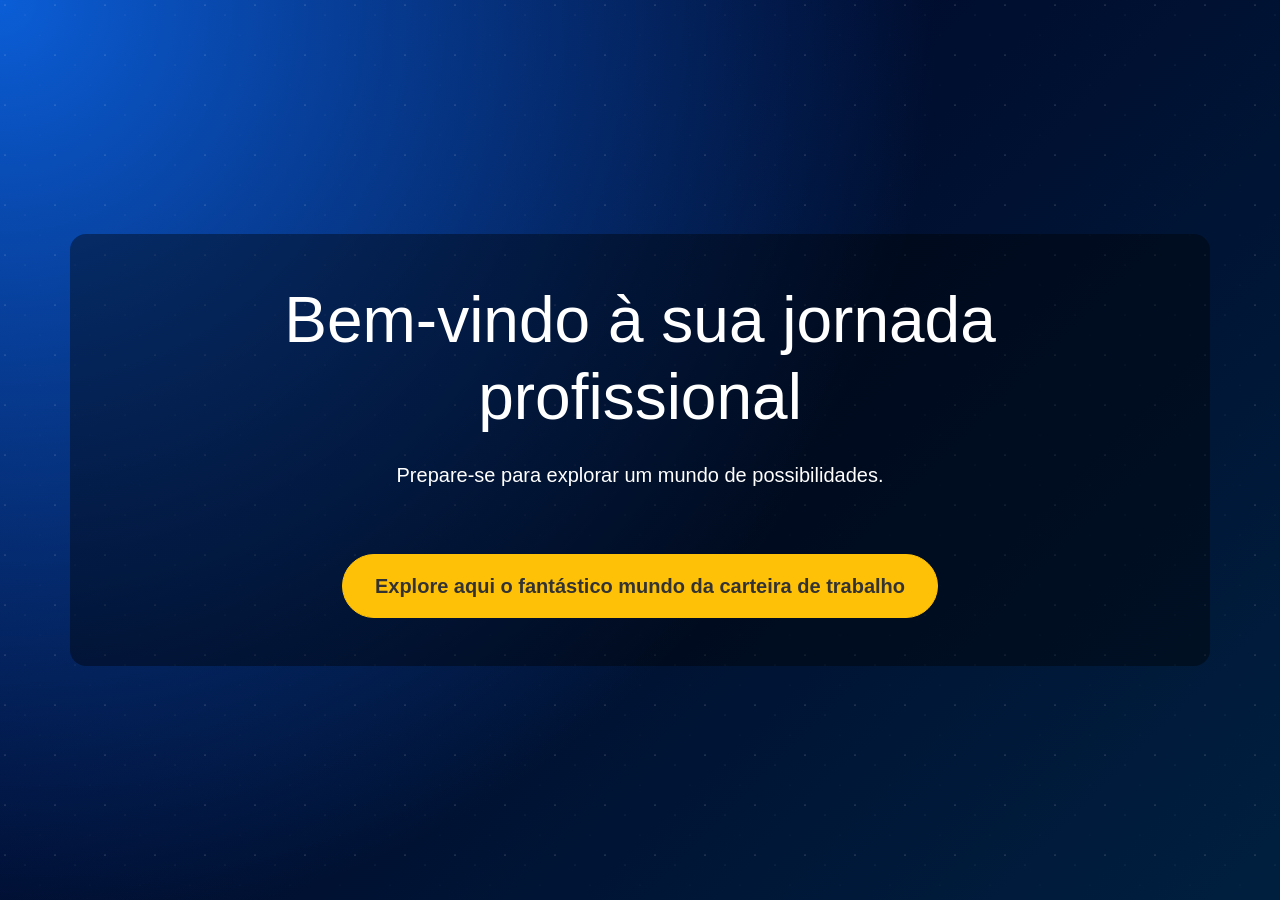
==== Home.html @ b714a63e "Primeiro commit: Site inicial" ====
<!DOCTYPE html>
<html lang="pt-br">
<head>
    <meta charset="UTF-8">
    <meta name="viewport" content="width=device-width, initial-scale=1.0">
    <title>Bem-vindo!</title>
    
    <link href="https://cdn.jsdelivr.net/npm/bootstrap@5.3.3/dist/css/bootstrap.min.css" rel="stylesheet">
    
    <link rel="stylesheet" href="assets/css/style2.css">
</head>
<body>

    <main class="d-flex align-items-center justify-content-center text-center">
        <div class="container text-white">
            <h1 class="display-3 mb-4">Bem-vindo à sua jornada profissional</h1>
            <p class="lead">Prepare-se para explorar um mundo de possibilidades.</p>
            
            <a href="index.html" class="btn btn-primary btn-lg mt-5">
                Explore aqui o fantástico mundo da carteira de trabalho
            </a>
        </div>
    </main>

</body>
</html>
---- assets/css/style2.css ----
:root {
    --primary-blue: #000022;
    --secondary-blue: #0b5ed7;
    --tertiary-blue: #001f3f;
    --btn-color: #ffc107;
    --btn-text-color: #333;
}

body {
    margin: 0;
    font-family: 'Arial', sans-serif;
    overflow: hidden;
}

main {
    height: 100vh;
    background: radial-gradient(circle at top left, var(--secondary-blue) 0%, transparent 60%), 
                linear-gradient(135deg, var(--primary-blue) 0%, var(--tertiary-blue) 100%);
    position: relative;
    z-index: 1;
}

/* Efeito de estrelas no fundo */
main::before {
    content: '';
    position: absolute;
    top: 0;
    left: 0;
    width: 100%;
    height: 100%;
    background: url('data:image/svg+xml;utf8,<svg xmlns="http://www.w3.org/2000/svg" width="100" height="100" viewBox="0 0 100 100"><circle cx="10" cy="10" r="1" fill="white" opacity="0.5"/><circle cx="50" cy="30" r="0.8" fill="white" opacity="0.3"/><circle cx="80" cy="70" r="0.6" fill="white" opacity="0.2"/></svg>');
    background-size: 50px 50px;
    z-index: -1;
    animation: moveStars 100s linear infinite;
}

@keyframes moveStars {
    from { background-position: 0 0; }
    to { background-position: 100% 100%; }
}

.container {
    background-color: rgba(0, 0, 0, 0.4);
    padding: 3rem;
    border-radius: 1rem;
}

h1 {
    font-size: 3rem;
    font-weight: bold;
}

.btn-primary {
    background-color: var(--btn-color);
    border-color: var(--btn-color);
    color: var(--btn-text-color);
    font-weight: bold;
    padding: 1rem 2rem;
    border-radius: 50px;
    transition: transform 0.3s ease-in-out;
}

.btn-primary:hover {
    background-color: #e0a800;
    border-color: #e0a800;
    transform: scale(1.05);
}
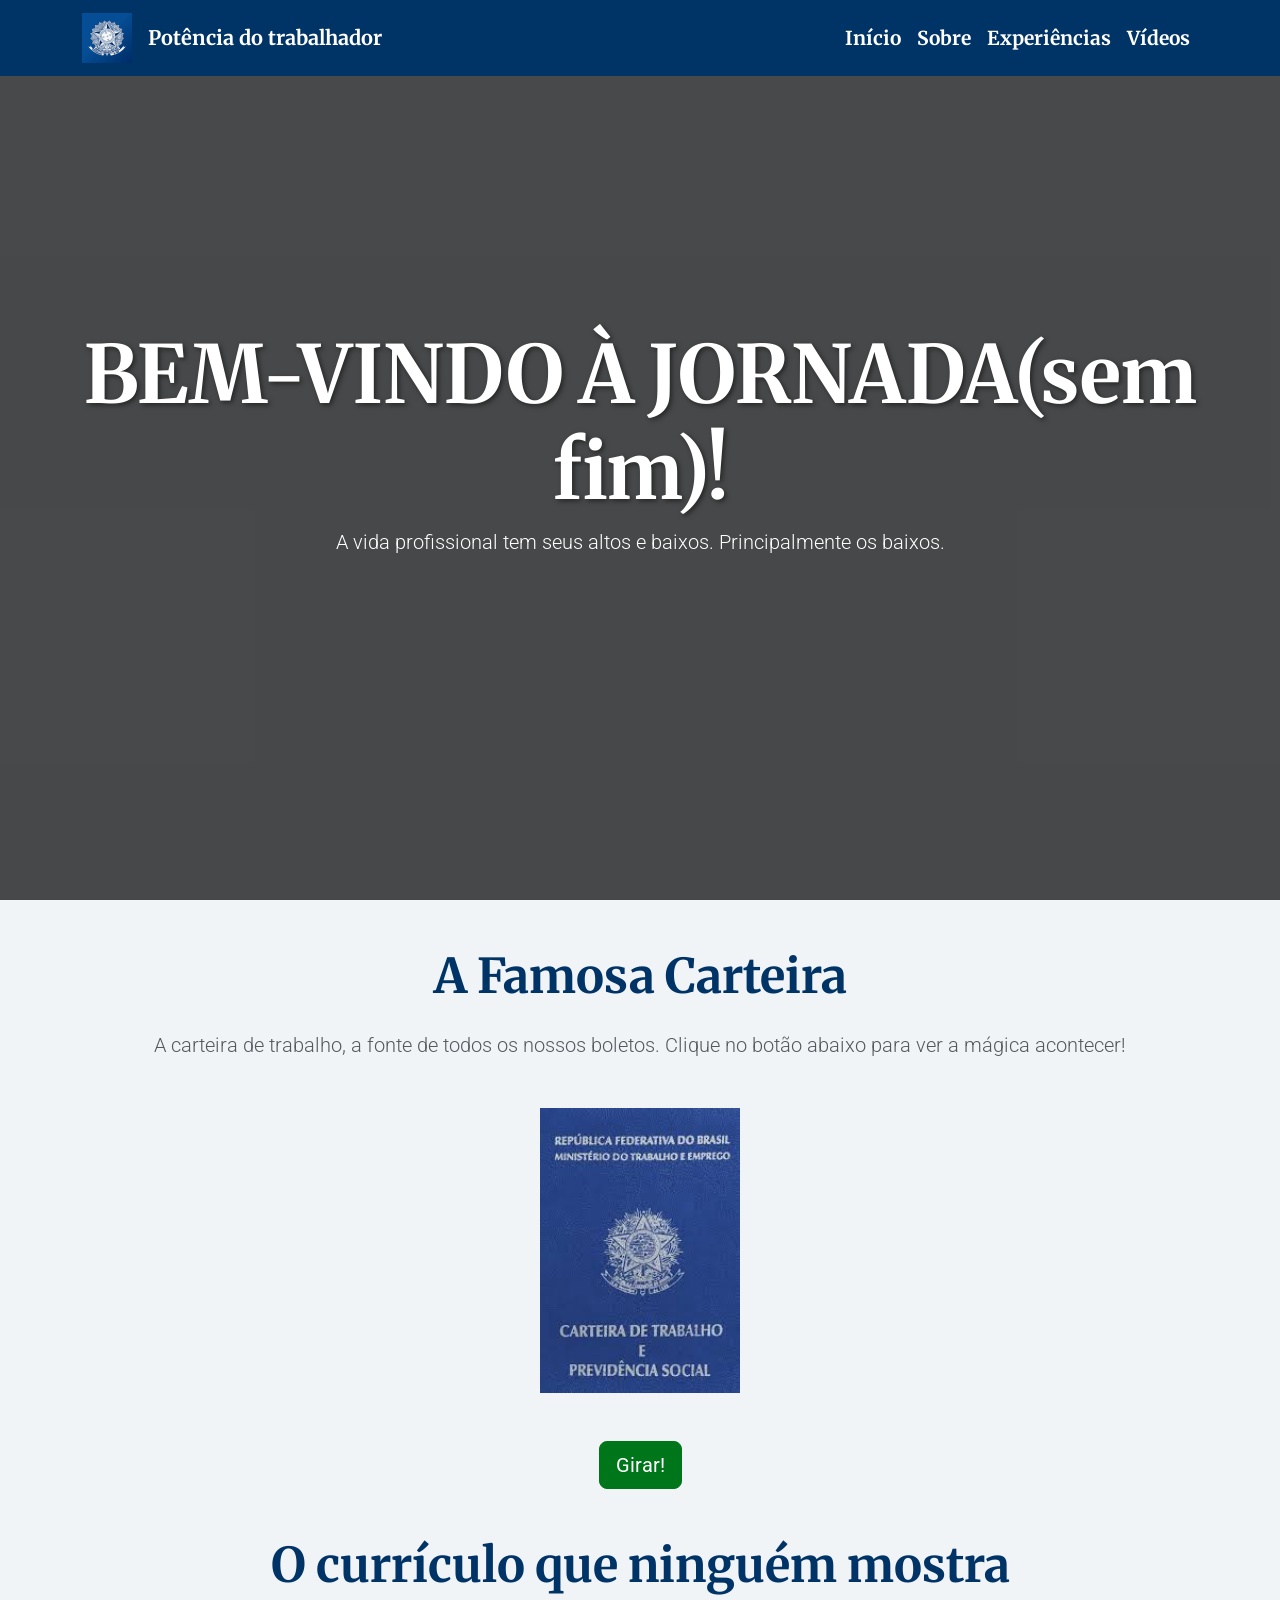
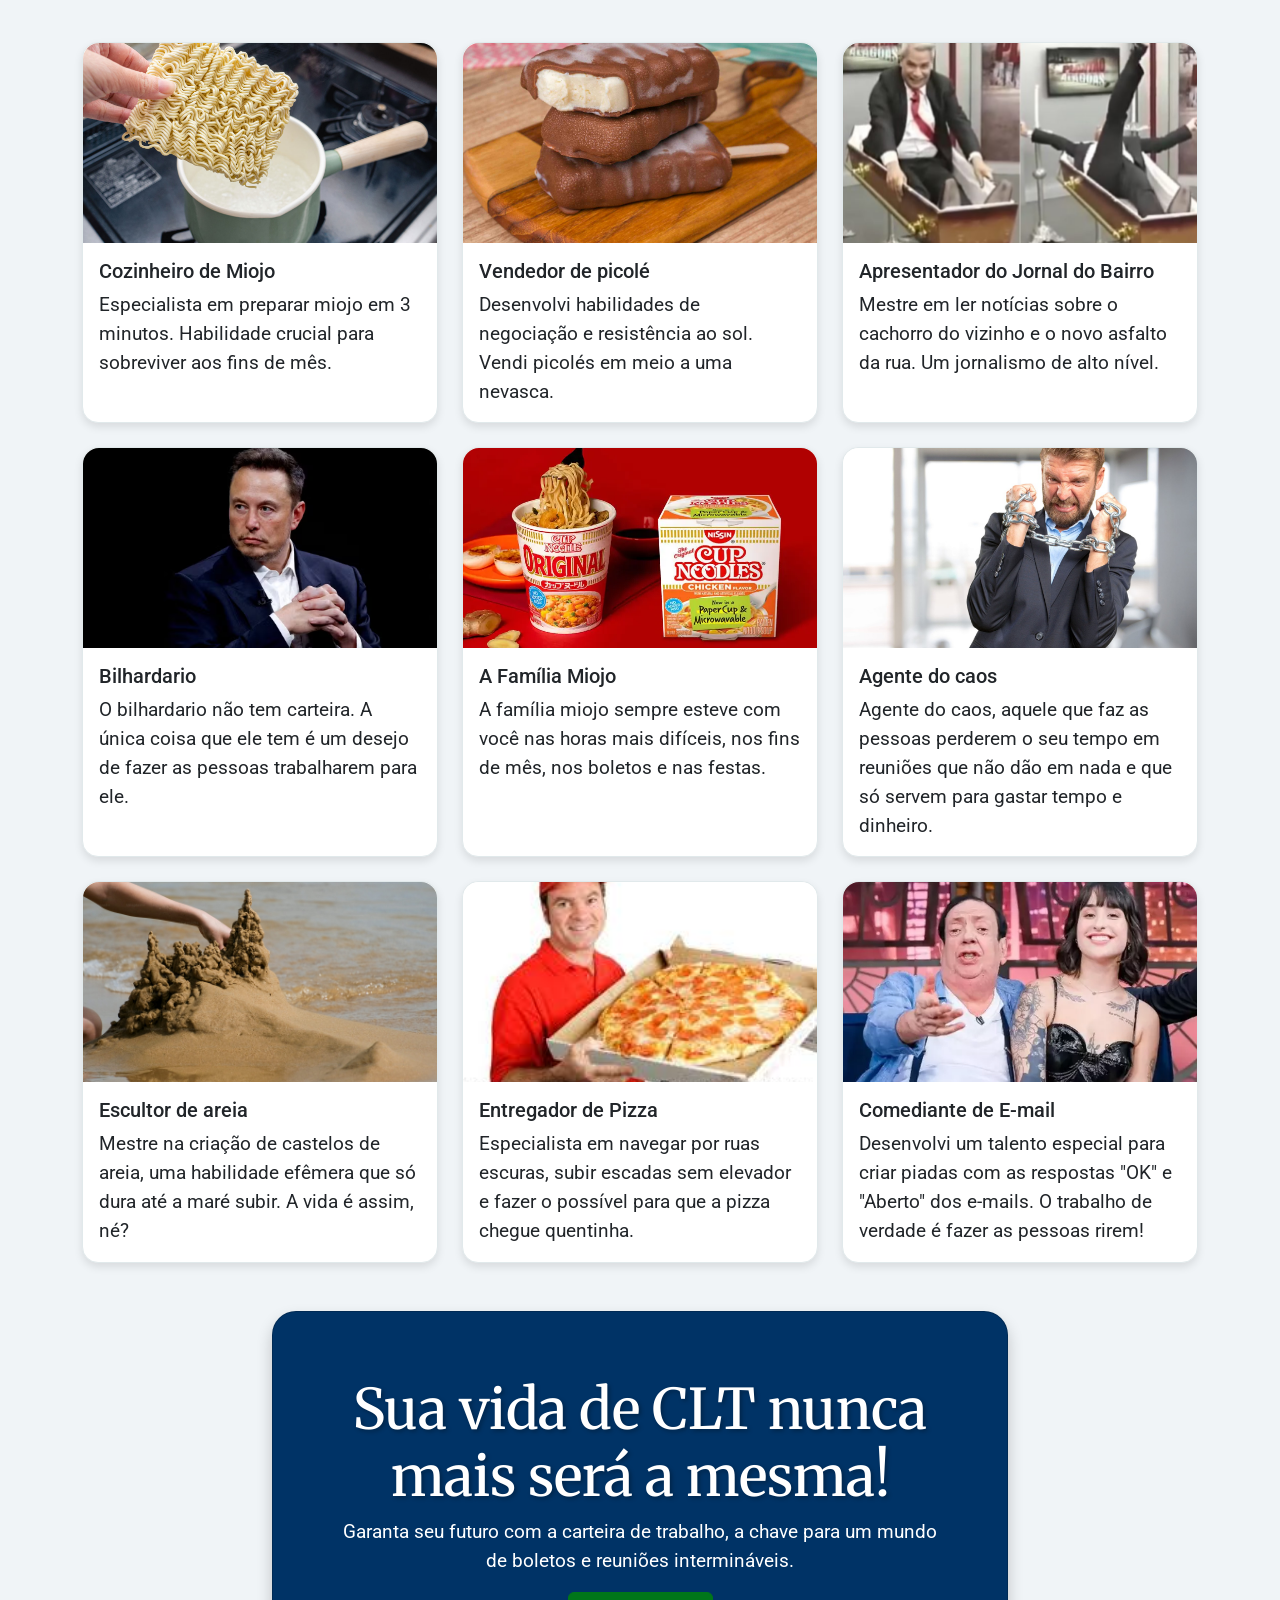
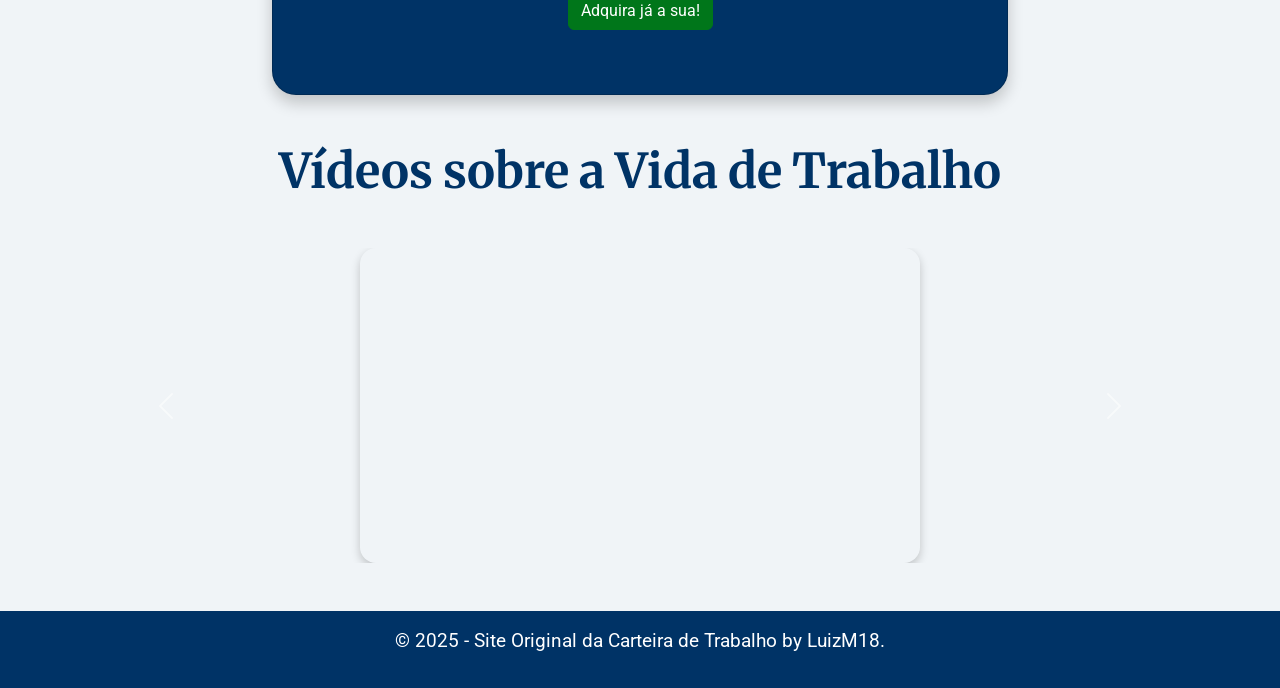
==== commit eca44217: "Alteração na ordem dos arquivos" ====
--- a/Home.html
+++ b/Home.html
@@ -3,24 +3,202 @@
 <head>
     <meta charset="UTF-8">
     <meta name="viewport" content="width=device-width, initial-scale=1.0">
-    <title>Bem-vindo!</title>
-    
+    <title>A lendária... CLT</title>
+
+    <link rel="icon" type="image/x-icon" href="assets/img/favicon.ico">
+
     <link href="https://cdn.jsdelivr.net/npm/bootstrap@5.3.3/dist/css/bootstrap.min.css" rel="stylesheet">
-    
-    <link rel="stylesheet" href="assets/css/style2.css">
+
+    <link rel="preconnect" href="https://fonts.googleapis.com">
+    <link rel="preconnect" href="https://fonts.gstatic.com" crossorigin>
+    <link href="https://fonts.googleapis.com/css2?family=Merriweather:wght@400;700&family=Roboto:wght@400;700&display=swap" rel="stylesheet">
+
+    <link rel="stylesheet" href="assets/css/style.css">
 </head>
 <body>
 
-    <main class="d-flex align-items-center justify-content-center text-center">
+    <nav class="navbar navbar-expand-lg navbar-dark fixed-top">
+        <div class="container">
+            <img src="assets/img/favicon.ico" alt="Icone carteira de trabalho" class="navbar-brand" width="50" height="auto" margin="20px">
+            <a class="navbar-brand" href="#">Potência do trabalhador</a>
+            <button class="navbar-toggler" type="button" data-bs-toggle="collapse" data-bs-target="#navbarNav" aria-controls="navbarNav" aria-expanded="false" aria-label="Toggle navigation">
+                <span class="navbar-toggler-icon"></span>
+            </button>
+            <div class="collapse navbar-collapse" id="navbarNav">
+                <ul class="navbar-nav ms-auto">
+                    <li class="nav-item">
+                        <a class="nav-link" aria-current="page" href="#hero">Início</a>
+                    </li>
+                    <li class="nav-item">
+                        <a class="nav-link" href="#about">Sobre</a>
+                    </li>
+                    <li class="nav-item">
+                        <a class="nav-link" href="#cards">Experiências</a>
+                    </li>
+                    <li class="nav-item">
+                        <a class="nav-link" href="#videos">Vídeos</a>
+                    </li>
+                </ul>
+            </div>
+        </div>
+    </nav>
+
+    <header id="hero" class="d-flex align-items-center justify-content-center text-center p-5">
         <div class="container text-white">
-            <h1 class="display-3 mb-4">Bem-vindo à sua jornada profissional</h1>
-            <p class="lead">Prepare-se para explorar um mundo de possibilidades.</p>
-            
-            <a href="index.html" class="btn btn-primary btn-lg mt-5">
-                Explore aqui o fantástico mundo da carteira de trabalho
-            </a>
-        </div>
-    </main>
-
+            <h1 class="display-1" id="main-title">BEM-VINDO À JORNADA(sem fim)!</h1>
+            <p class="lead">A vida profissional tem seus altos e baixos. Principalmente os baixos.</p>
+        </div>
+    </header>
+
+    <section id="about" class="container my-5 text-center">
+        <h2 class="mb-4 section-title">A Famosa Carteira</h2>
+        <p class="lead text-muted">A carteira de trabalho, a fonte de todos os nossos boletos. Clique no botão abaixo para ver a mágica acontecer!</p>
+        
+        <div class="my-5">
+            <img id="carteira-image" src="assets/img/carteira-trabalho.png" alt="Carteira de Trabalho" class="img-fluid" style="width: 300px; max-width: 200px;">
+        </div>
+
+        <button id="animar-btn" class="btn btn-primary btn-lg">Girar!</button>
+    </section>
+
+    <section id="cards" class="container my-5">
+        <h2 class="text-center mb-5 section-title">O currículo que ninguém mostra</h2>
+
+        <div class="row row-cols-1 row-cols-md-3 g-4">
+            <div class="col">
+                <div class="card job-card h-100">
+                    <img src="assets/img/job1.png" class="card-img-top" alt="Cozinheiro">
+                    <div class="card-body">
+                        <h5 class="card-title">Cozinheiro de Miojo</h5>
+                        <p class="card-text">Especialista em preparar miojo em 3 minutos. Habilidade crucial para sobreviver aos fins de mês.</p>
+                    </div>
+                </div>
+            </div>
+            <div class="col">
+                <div class="card job-card h-100">
+                    <img src="assets/img/job2.png" class="card-img-top" alt="Vendedor de picolé">
+                    <div class="card-body">
+                        <h5 class="card-title">Vendedor de picolé</h5>
+                        <p class="card-text">Desenvolvi habilidades de negociação e resistência ao sol. Vendi picolés em meio a uma nevasca.</p>
+                    </div>
+                </div>
+            </div>
+            <div class="col">
+                <div class="card job-card h-100">
+                    <img src="assets/img/job3.png" class="card-img-top" alt="Apresentador de TV">
+                    <div class="card-body">
+                        <h5 class="card-title">Apresentador do Jornal do Bairro</h5>
+                        <p class="card-text">Mestre em ler notícias sobre o cachorro do vizinho e o novo asfalto da rua. Um jornalismo de alto nível.</p>
+                    </div>
+                </div>
+            </div>
+            <div class="col">
+                <div class="card job-card h-100">
+                    <img src="assets/img/job4.png" class="card-img-top" alt="Bilionário">
+                    <div class="card-body">
+                        <h5 class="card-title">Bilhardario</h5>
+                        <p class="card-text">O bilhardario não tem carteira. A única coisa que ele tem é um desejo de fazer as pessoas trabalharem para ele.</p>
+                    </div>
+                </div>
+            </div>
+            <div class="col">
+                <div class="card job-card h-100">
+                    <img src="assets/img/job5.png" class="card-img-top" alt="Fábrica de Miojo">
+                    <div class="card-body">
+                        <h5 class="card-title">A Família Miojo</h5>
+                        <p class="card-text">A família miojo sempre esteve com você nas horas mais difíceis, nos fins de mês, nos boletos e nas festas.</p>
+                    </div>
+                </div>
+            </div>
+            <div class="col">
+                <div class="card job-card h-100">
+                    <img src="assets/img/job6.png" class="card-img-top" alt="Vendas">
+                    <div class="card-body">
+                        <h5 class="card-title">Agente do caos</h5>
+                        <p class="card-text">Agente do caos, aquele que faz as pessoas perderem o seu tempo em reuniões que não dão em nada e que só servem para gastar tempo e dinheiro.</p>
+                    </div>
+                </div>
+            </div>
+            <div class="col">
+                <div class="card job-card h-100">
+                    <img src="assets/img/job7.png" class="card-img-top" alt="Escultor">
+                    <div class="card-body">
+                        <h5 class="card-title">Escultor de areia</h5>
+                        <p class="card-text">Mestre na criação de castelos de areia, uma habilidade efêmera que só dura até a maré subir. A vida é assim, né?</p>
+                    </div>
+                </div>
+            </div>
+            <div class="col">
+                <div class="card job-card h-100">
+                    <img src="assets/img/job8.png" class="card-img-top" alt="Entregador">
+                    <div class="card-body">
+                        <h5 class="card-title">Entregador de Pizza</h5>
+                        <p class="card-text">Especialista em navegar por ruas escuras, subir escadas sem elevador e fazer o possível para que a pizza chegue quentinha.</p>
+                    </div>
+                </div>
+            </div>
+            <div class="col">
+                <div class="card job-card h-100">
+                    <img src="assets/img/job9.png" class="card-img-top" alt="Comediante">
+                    <div class="card-body">
+                        <h5 class="card-title">Comediante de E-mail</h5>
+                        <p class="card-text">Desenvolvi um talento especial para criar piadas com as respostas "OK" e "Aberto" dos e-mails. O trabalho de verdade é fazer as pessoas rirem!</p>
+                    </div>
+                </div>
+            </div>
+        </div>
+
+        <div class="row justify-content-center my-5">
+            <div class="col-md-8">
+                <div class="card advert-card text-center text-white">
+                    <div class="card-body">
+                        <h3 class="card-title">Sua vida de CLT nunca mais será a mesma!</h3>
+                        <p class="card-text">Garanta seu futuro com a carteira de trabalho, a chave para um mundo de boletos e reuniões intermináveis.</p>
+                        <a href="https://www.gov.br/pt-br/temas/carteira-de-trabalho-digital" class="btn btn-primary">Adquira já a sua!</a>
+                    </div>
+                </div>
+            </div>
+        </div>
+    </section>
+
+    <section id="videos" class="container my-5">
+        <h2 class="text-center mb-5 section-title">Vídeos sobre a Vida de Trabalho</h2>
+        
+        <div id="videoCarousel" class="carousel slide" data-bs-ride="carousel">
+            <div class="carousel-inner">
+                <div class="carousel-item active">
+                    <div class="d-flex justify-content-center">
+                        <iframe width="560" height="315" src="https://www.youtube.com/embed/PNuHLIOGsiM" title="YouTube video player" frameborder="0" allow="accelerometer; autoplay; clipboard-write; encrypted-media; gyroscope; picture-in-picture" allowfullscreen></iframe>
+                    </div>
+                </div>
+                <div class="carousel-item">
+                    <div class="d-flex justify-content-center">
+                        <iframe width="560" height="315" src="https://www.youtube.com/embed/9FxhuEQAowA" title="YouTube video player" frameborder="0" allow="accelerometer; autoplay; clipboard-write; encrypted-media; gyroscope; picture-in-picture" allowfullscreen></iframe>
+                    </div>
+                </div>
+                <div class="carousel-item">
+                    <div class="d-flex justify-content-center">
+                        <iframe width="560" height="315" src="https://www.youtube.com/embed/d1vTMcqdPiQ" title="YouTube video player" frameborder="0" allow="accelerometer; autoplay; clipboard-write; encrypted-media; gyroscope; picture-in-picture" allowfullscreen></iframe>
+                    </div>
+                </div>
+            </div>
+            <button class="carousel-control-prev" type="button" data-bs-target="#videoCarousel" data-bs-slide="prev">
+                <span class="carousel-control-prev-icon" aria-hidden="true"></span>
+                <span class="visually-hidden">Previous</span>
+            </button>
+            <button class="carousel-control-next" type="button" data-bs-target="#videoCarousel" data-bs-slide="next">
+                <span class="carousel-control-next-icon" aria-hidden="true"></span>
+                <span class="visually-hidden">Next</span>
+            </button>
+        </div>
+    </section>
+
+    <footer class="text-center py-3 mt-5">
+        <p>&copy; 2025 - Site Original da Carteira de Trabalho by LuizM18.</p>
+    </footer>
+
+    <script src="https://cdn.jsdelivr.net/npm/bootstrap@5.3.3/dist/js/bootstrap.bundle.min.js"></script>
+    <script src="https://cdn.jsdelivr.net/npm/gsap@3.12.5/dist/gsap.min.js"></script>
+    <script src="assets/js/main.js"></script>
 </body>
 </html>
--- a/assets/css/style.css
+++ b/assets/css/style.css
@@ -0,0 +1,153 @@
+@import url('https://fonts.googleapis.com/css2?family=Merriweather:wght@400;700&family=Roboto:wght@400;700&display=swap');
+
+:root {
+    --cor-governo-primaria: #003366; /* Azul Escuro */
+    --cor-governo-secundaria: #e1e9eb; /* Cinza claro */
+    --cor-acento-governo: #00761a; /* Verde */
+    --cor-texto-principal: #333;
+    --cor-texto-claro: #fff;
+    --cor-fundo: #f0f4f7;
+}
+
+body {
+    font-family: 'Roboto', sans-serif;
+    background-color: var(--cor-fundo);
+    color: var(--cor-texto-principal);
+    font-size: 1.2rem; /* Tamanho da fonte ajustado para ser mais robusto */
+}
+
+/* Navbar */
+.navbar {
+    background-color: var(--cor-governo-primaria) !important;
+}
+
+.navbar-brand, .nav-link {
+    font-family: 'Merriweather', serif;
+    color: var(--cor-texto-claro) !important;
+    font-weight: 700;
+}
+
+.nav-link.active, .nav-link:hover {
+    color: var(--cor-acento-governo) !important;
+}
+
+/* Seção Principal (Hero) */
+#hero {
+    height: 100vh;
+    background: url('https://images.pexels.com/photos/1018698/pexels-photo-1018698.jpeg?auto=compress&cs=tinysrgb&dpr=2&h=750&w=1260') no-repeat center center/cover;
+    background-attachment: fixed;
+    position: relative;
+    overflow: hidden;
+}
+
+#hero::before {
+    content: '';
+    position: absolute;
+    top: 0;
+    left: 0;
+    width: 100%;
+    height: 100%;
+    background-color: rgba(0, 0, 0, 0.7);
+}
+
+#hero .container {
+    position: relative;
+    z-index: 2;
+}
+
+#main-title {
+    font-family: 'Merriweather', serif;
+    text-shadow: 2px 2px 5px rgba(0,0,0,0.5);
+    font-size: 5rem;
+    font-weight: 700;
+}
+
+/* Títulos das Seções */
+.section-title {
+    font-family: 'Merriweather', serif;
+    font-size: 3rem;
+    color: var(--cor-governo-primaria);
+    font-weight: 700;
+}
+
+/* Botão de Animação e Botão da Propaganda */
+.btn-primary {
+    background-color: var(--cor-acento-governo);
+    border-color: var(--cor-acento-governo);
+    transition: transform 0.2s;
+}
+
+.btn-primary:hover {
+    background-color: #005a10;
+    border-color: #005a10;
+    transform: scale(1.1);
+}
+
+#carteira-image {
+    transition: transform 0.5s;
+}
+
+/* Efeito de Girar */
+.girando {
+    animation: girar 2s infinite linear;
+}
+
+@keyframes girar {
+    from {
+        transform: rotate(0deg);
+    }
+    to {
+        transform: rotate(360deg);
+    }
+}
+
+/* Estilos para os cards de experiência */
+.job-card {
+    border: 1px solid var(--cor-governo-secundaria);
+    border-radius: 1rem;
+    box-shadow: 0 4px 8px rgba(0,0,0,0.1);
+    transition: transform 0.3s ease;
+    background-color: #fff;
+}
+
+.job-card:hover {
+    transform: translateY(-10px);
+}
+
+.job-card img {
+    border-top-left-radius: 1rem;
+    border-top-right-radius: 1rem;
+    object-fit: cover;
+    height: 200px;
+}
+
+/* Estilo para o Card de Propaganda */
+.advert-card {
+    background-color: var(--cor-governo-primaria);
+    border-radius: 1.5rem;
+    padding: 3rem;
+    box-shadow: 0 8px 16px rgba(0,0,0,0.2);
+}
+
+.advert-card h3 {
+    font-family: 'Merriweather', serif;
+    font-size: 3.5rem;
+    text-shadow: 2px 2px 4px rgba(0,0,0,0.3);
+}
+
+.advert-card p {
+    font-size: 1.2rem;
+}
+
+/* Estilo para o Carrossel de Vídeos */
+.carousel-item iframe {
+    max-width: 100%;
+    border-radius: 1rem;
+    box-shadow: 0 4px 10px rgba(0,0,0,0.2);
+}
+
+/* Estilo para o footer */
+footer {
+    background-color: var(--cor-governo-primaria);
+    color: var(--cor-texto-claro);
+}
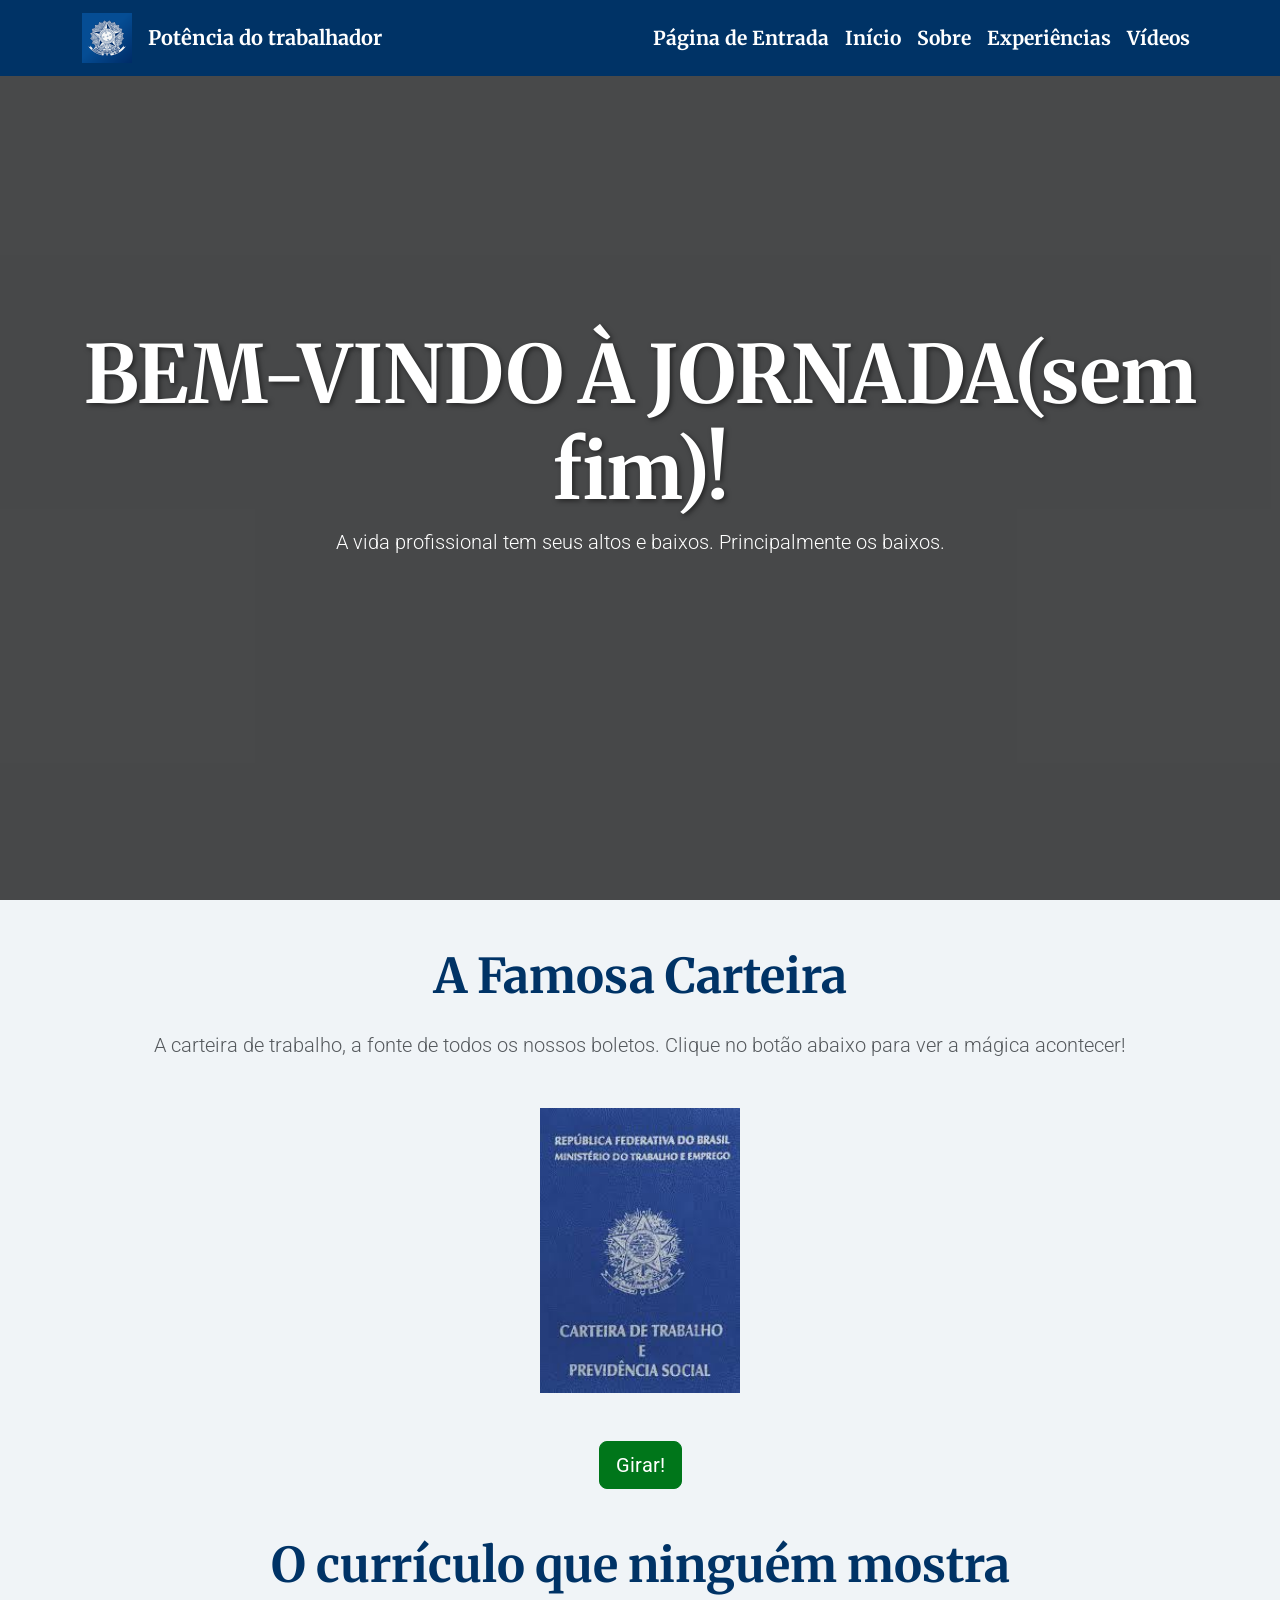
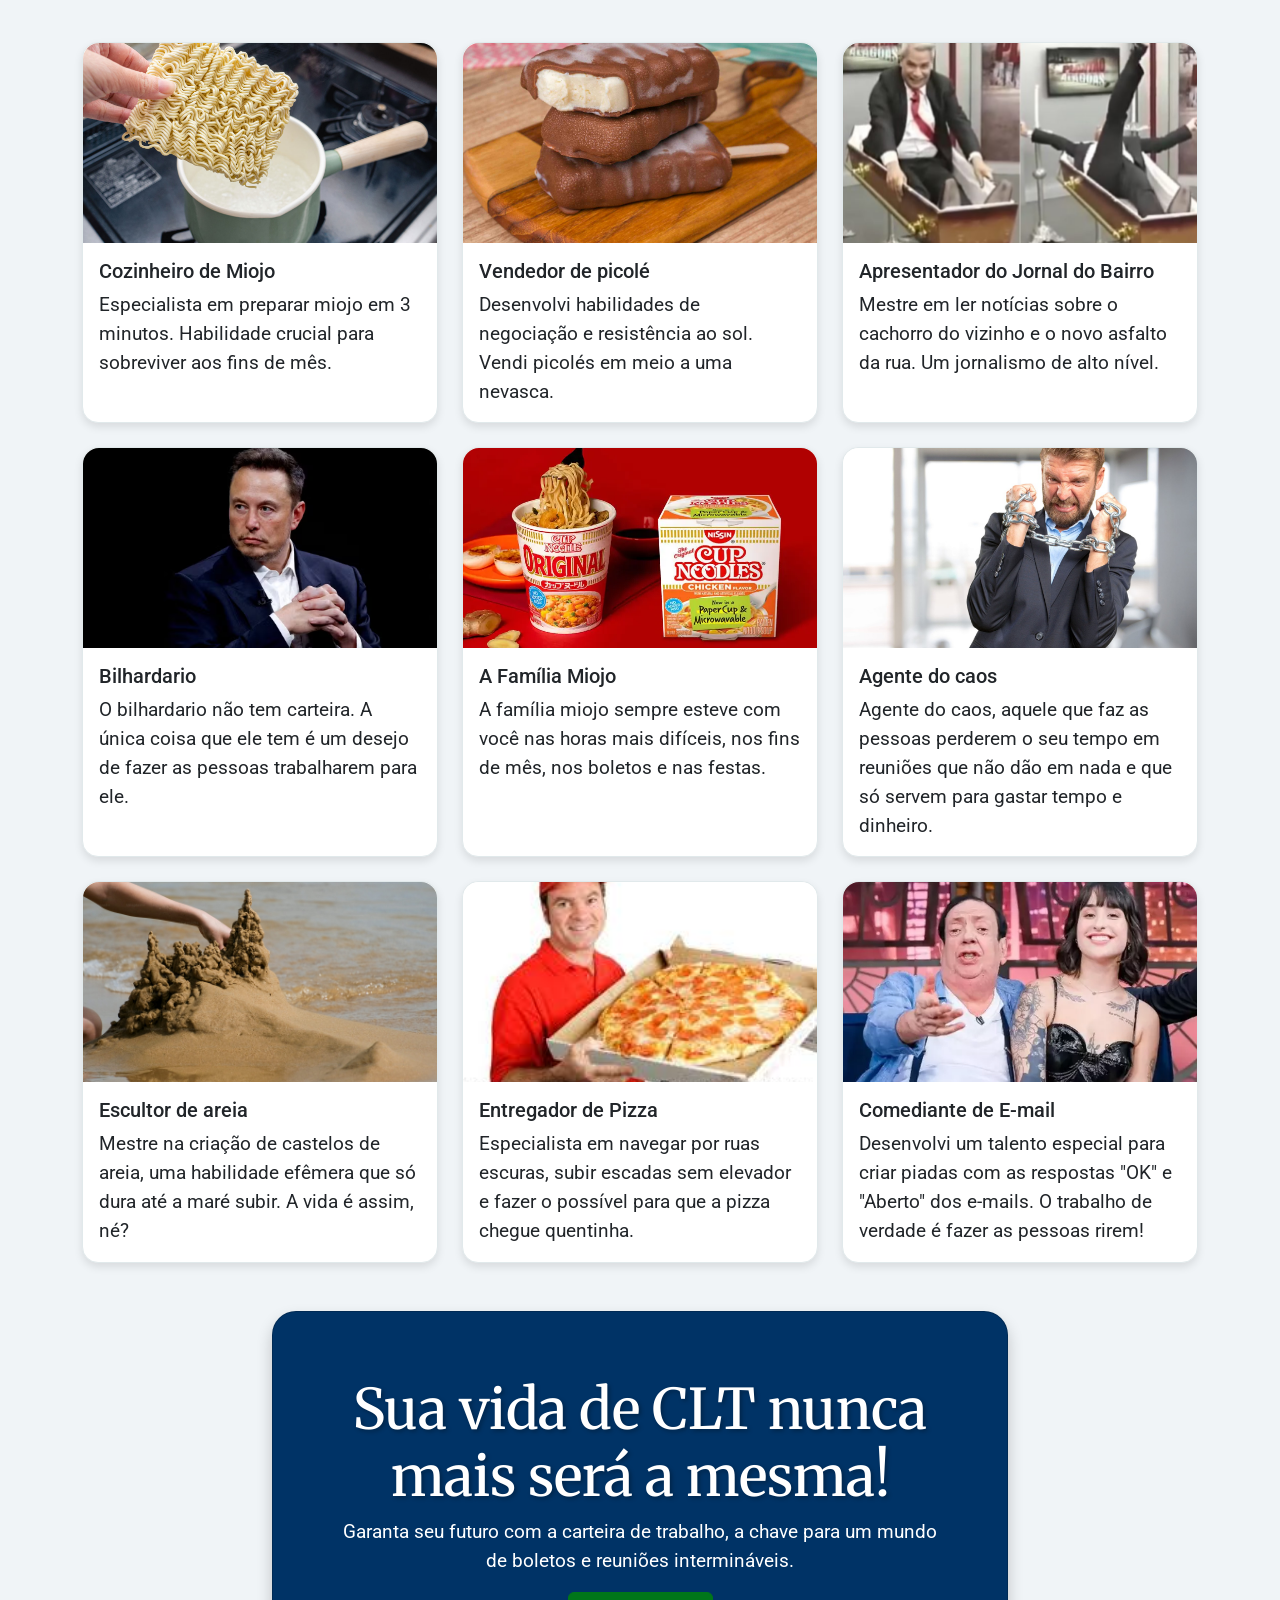
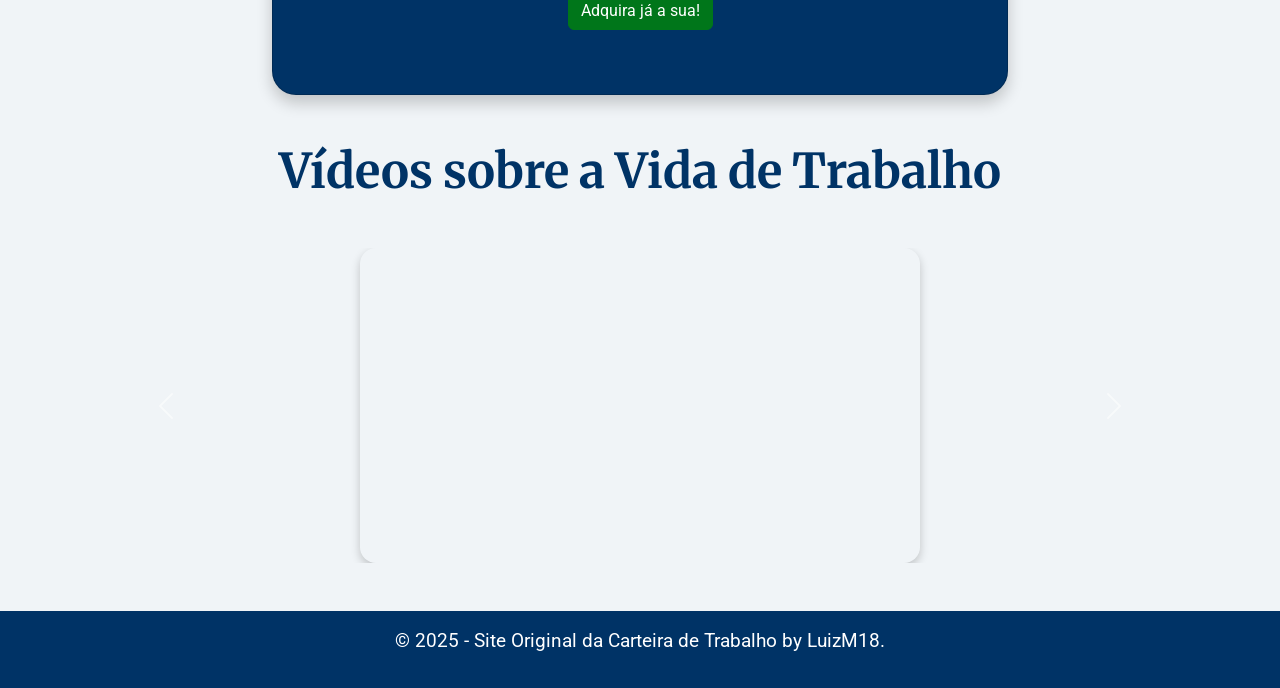
==== commit a61370c1: "adição do botão temporário para tela inicial" ====
--- a/Home.html
+++ b/Home.html
@@ -27,6 +27,9 @@
             <div class="collapse navbar-collapse" id="navbarNav">
                 <ul class="navbar-nav ms-auto">
                     <li class="nav-item">
+                        <a class="nav-link" href="index.html">Página de Entrada</a>
+                    </li>
+                    <li class="nav-item">
                         <a class="nav-link" aria-current="page" href="#hero">Início</a>
                     </li>
                     <li class="nav-item">
